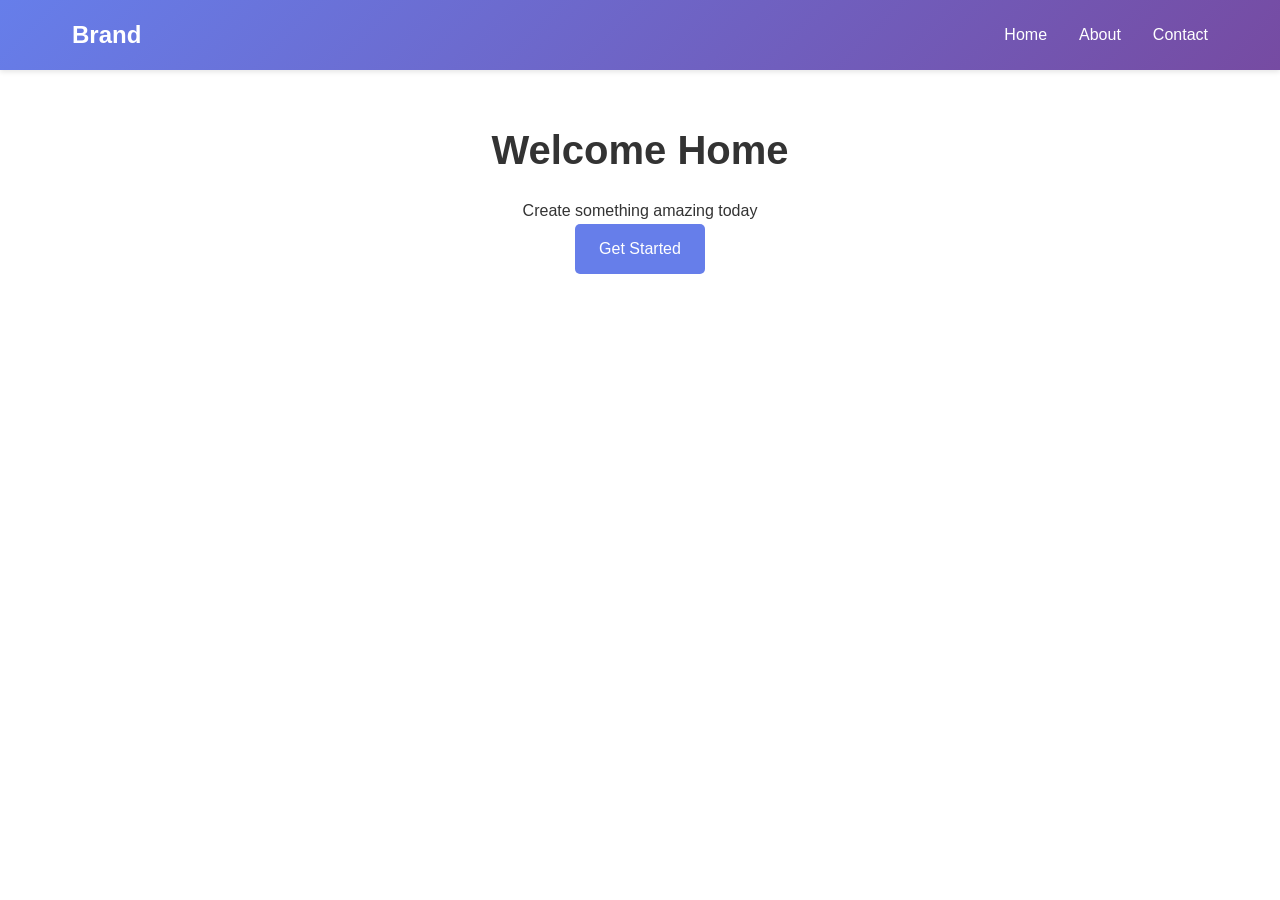
==== home.html @ 59fcd083 "Added home.html and updated index.html" ====
<!DOCTYPE html>
<html lang="en">
<head>
    <meta charset="UTF-8">
    <meta name="viewport" content="width=device-width, initial-scale=1.0">
    <title>Home</title>
    <style>
        * {
            margin: 0;
            padding: 0;
            box-sizing: border-box;
        }
        
        body {
            font-family: 'Segoe UI', Tahoma, Geneva, Verdana, sans-serif;
            line-height: 1.6;
            color: #333;
        }
        
        header {
            background: linear-gradient(135deg, #667eea 0%, #764ba2 100%);
            color: white;
            padding: 1rem 0;
            box-shadow: 0 2px 5px rgba(0,0,0,0.1);
        }
        
        nav {
            max-width: 1200px;
            margin: 0 auto;
            display: flex;
            justify-content: space-between;
            align-items: center;
            padding: 0 2rem;
        }
        
        .logo {
            font-size: 1.5rem;
            font-weight: bold;
        }
        
        nav ul {
            list-style: none;
            display: flex;
            gap: 2rem;
        }
        
        nav a {
            color: white;
            text-decoration: none;
            transition: opacity 0.3s;
        }
        
        nav a:hover {
            opacity: 0.8;
        }
        
        main {
            max-width: 1200px;
            margin: 0 auto;
            padding: 3rem 2rem;
        }
        
        .hero {
            text-align: center;
            margin-bottom: 3rem;
        }
        
        h1 {
            font-size: 2.5rem;
            margin-bottom: 1rem;
        }
        
        .btn {
            display: inline-block;
            background: #667eea;
            color: white;
            padding: 0.75rem 1.5rem;
            text-decoration: none;
            border-radius: 5px;
            transition: background 0.3s;
        }
        
        .btn:hover {
            background: #764ba2;
        }
    </style>
</head>
<body>
    <header>
        <nav>
            <div class="logo">Brand</div>
            <ul>
                <li><a href="#home">Home</a></li>
                <li><a href="#about">About</a></li>
                <li><a href="#contact">Contact</a></li>
            </ul>
        </nav>
    </header>
    
    <main>
        <section class="hero">
            <h1>Welcome Home</h1>
            <p>Create something amazing today</p>
            <a href="#" class="btn">Get Started</a>
        </section>
    </main>
</body>
</html>
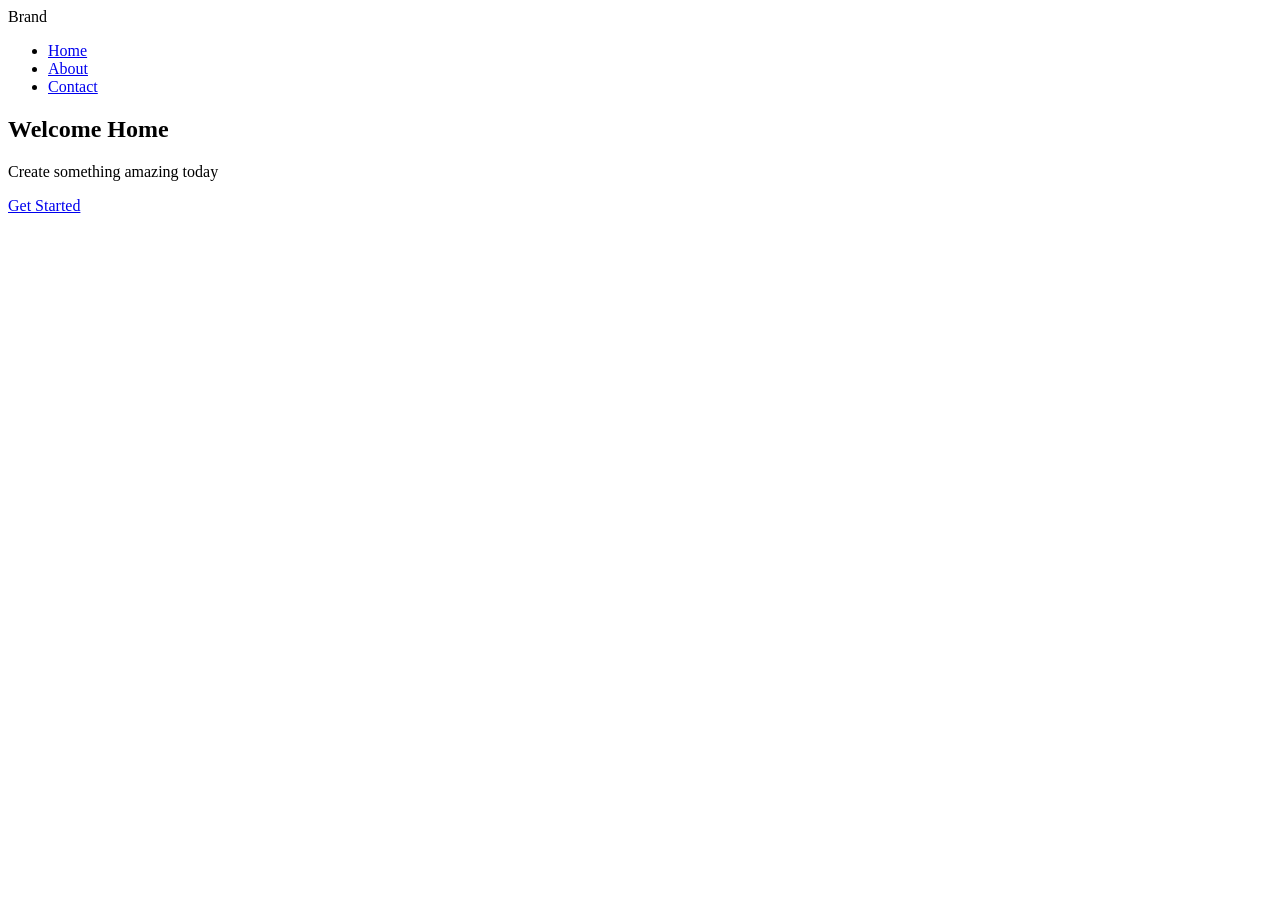
==== commit db2c52e8: "No Style in home.html" ====
--- a/home.html
+++ b/home.html
@@ -4,86 +4,7 @@
     <meta charset="UTF-8">
     <meta name="viewport" content="width=device-width, initial-scale=1.0">
     <title>Home</title>
-    <style>
-        * {
-            margin: 0;
-            padding: 0;
-            box-sizing: border-box;
-        }
-        
-        body {
-            font-family: 'Segoe UI', Tahoma, Geneva, Verdana, sans-serif;
-            line-height: 1.6;
-            color: #333;
-        }
-        
-        header {
-            background: linear-gradient(135deg, #667eea 0%, #764ba2 100%);
-            color: white;
-            padding: 1rem 0;
-            box-shadow: 0 2px 5px rgba(0,0,0,0.1);
-        }
-        
-        nav {
-            max-width: 1200px;
-            margin: 0 auto;
-            display: flex;
-            justify-content: space-between;
-            align-items: center;
-            padding: 0 2rem;
-        }
-        
-        .logo {
-            font-size: 1.5rem;
-            font-weight: bold;
-        }
-        
-        nav ul {
-            list-style: none;
-            display: flex;
-            gap: 2rem;
-        }
-        
-        nav a {
-            color: white;
-            text-decoration: none;
-            transition: opacity 0.3s;
-        }
-        
-        nav a:hover {
-            opacity: 0.8;
-        }
-        
-        main {
-            max-width: 1200px;
-            margin: 0 auto;
-            padding: 3rem 2rem;
-        }
-        
-        .hero {
-            text-align: center;
-            margin-bottom: 3rem;
-        }
-        
-        h1 {
-            font-size: 2.5rem;
-            margin-bottom: 1rem;
-        }
-        
-        .btn {
-            display: inline-block;
-            background: #667eea;
-            color: white;
-            padding: 0.75rem 1.5rem;
-            text-decoration: none;
-            border-radius: 5px;
-            transition: background 0.3s;
-        }
-        
-        .btn:hover {
-            background: #764ba2;
-        }
-    </style>
+   
 </head>
 <body>
     <header>
